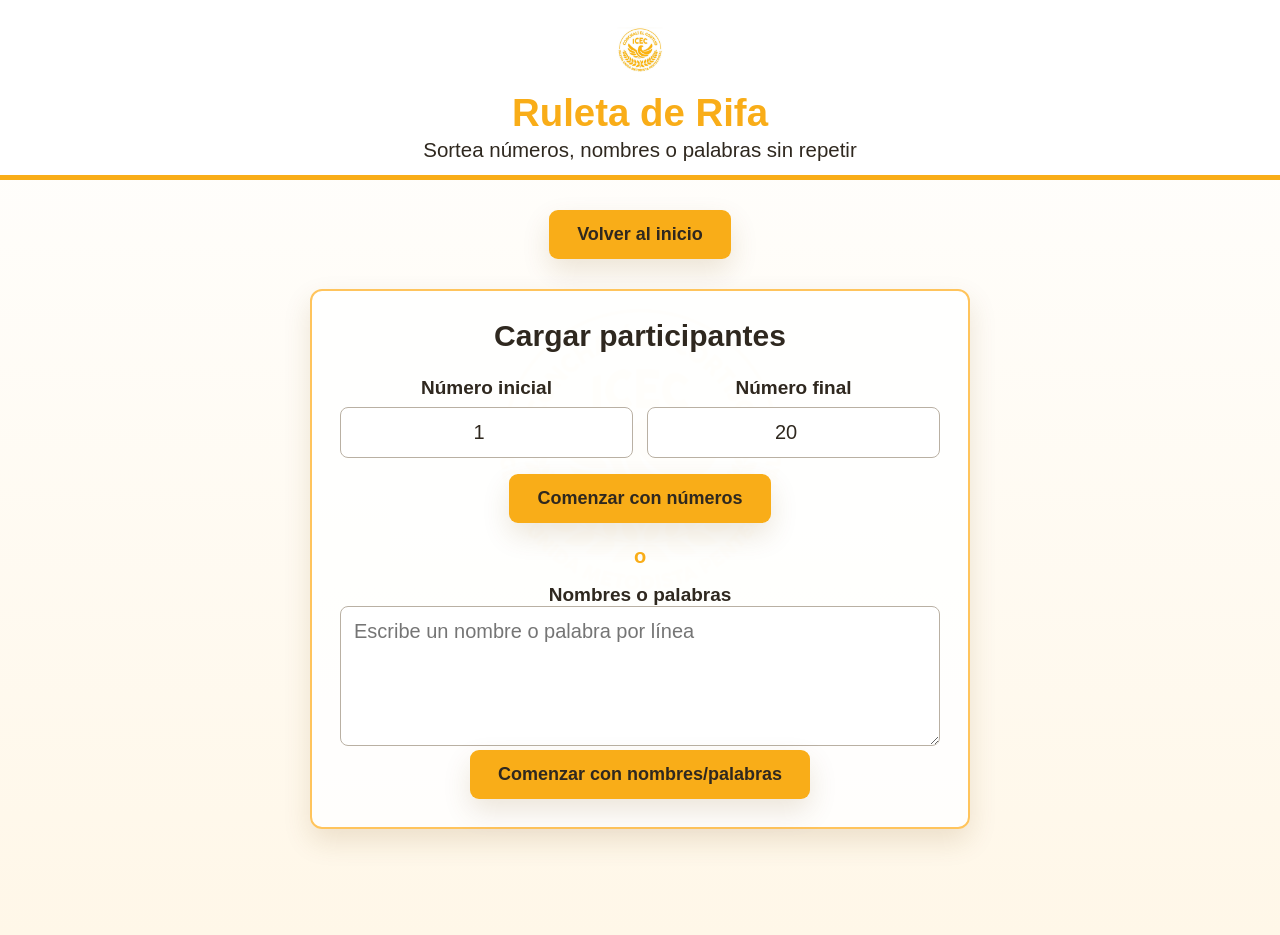
==== rifa.html @ 6cfd56b7 "Proyecto inicial de ruletas ICEC" ====
<!DOCTYPE html>
<html lang="es">
<head>
    <meta charset="UTF-8">
    <meta name="viewport" content="width=device-width, initial-scale=1.0">
    <title>Ruleta de Rifa</title>
    <link rel="stylesheet" href="style.css">
</head>
<body>

    <header class="encabezado">
        <img src="Imagen/IMG_9189.PNG" alt="Logo ICEC" class="logo">
        <h1>Ruleta de Rifa</h1>
        <p>Sortea números, nombres o palabras sin repetir</p>
    </header>

    <main class="contenedor-ruleta">
        <a href="index.html" class="boton-volver">Volver al inicio</a>

        <section id="pantalla-carga-rifa" class="pantalla-rifa">
            <section class="panel-carga-rifa">
                <h2>Cargar participantes</h2>

                <div class="campos-numeros">
                    <div>
                        <label for="numero-inicial">Número inicial</label>
                        <input type="number" id="numero-inicial" value="1">
                    </div>

                    <div>
                        <label for="numero-final">Número final</label>
                        <input type="number" id="numero-final" value="20">
                    </div>
                </div>

                <button id="cargar-numeros">Comenzar con números</button>

                <div class="separador">o</div>

                <label for="lista-palabras">Nombres o palabras</label>
                <textarea id="lista-palabras" placeholder="Escribe un nombre o palabra por línea"></textarea>

                <button id="cargar-palabras">Comenzar con nombres/palabras</button>
            </section>
        </section>

        <section id="pantalla-sorteo-rifa" class="pantalla-rifa oculto">
            <section class="layout-sorteo-rifa">

                <div class="columna-ruleta">
                    <section id="contenedor-rifa" class="ruleta-contenedor ruleta-rifa-grande">
                        <div class="flecha"></div>
                        <div id="ruleta-rifa" class="ruleta"></div>

                        <div class="centro-ruleta">
                            <span id="numero-ruleta">?</span>
                        </div>
                    </section>

                    <button id="girar-rifa" class="boton-girar">Girar ruleta</button>
                    <button id="editar-participantes" class="boton-secundario">Editar participantes</button>
                </div>

                <aside class="panel-resultado-rifa">
                    <p>Resultado</p>
                    <h2 id="resultado-rifa">-</h2>
                    <p id="numeros-restantes">Opciones restantes: 0</p>
                </aside>

                <aside class="panel-transparencia-rifa">
                    <section>
                        <h2>En sorteo</h2>
                        <ul id="lista-disponibles"></ul>
                    </section>

                    <section>
                        <h2>Al agua</h2>
                        <ul id="lista-agua"></ul>
                    </section>

                    <section>
                        <h2>Ganadores</h2>
                        <ul id="lista-ganadores"></ul>
                    </section>
                </aside>

            </section>
        </section>
    </main>

    <script src="script.js"></script>
</body>
</html>
---- style.css ----
/* Paleta de colores basada en el logo */
:root {
    --dorado: #f9ad18;
    --dorado-fuerte: #f97b00;
    --verde: #2f956f;
    --azul: #2e86a6;
    --rojo: #df4e37;
    --morado: #8243a3;
    --gris-azul: #536b80;
    --crema: #fff7e8;
    --blanco: #ffffff;
    --texto: #2f281f;
    --borde: #ffc45c;
    --sombra: 0 12px 28px rgba(120, 80, 10, 0.14);
}

/* Estilos generales */
* {
    box-sizing: border-box;
}

body {
    margin: 0;
    font-family: Arial, Helvetica, sans-serif;
    color: var(--texto);
    background: linear-gradient(180deg, #ffffff 0%, var(--crema) 100%);
}

/* Encabezado */
.encabezado {
    text-align: center;
    padding: 12px 20px 13px;
    border-bottom: 5px solid var(--dorado);
    background-color: rgba(255, 255, 255, 0.96);
}

.logo {
    width: 76px;
    display: block;
    margin: 0 auto 4px;
}

.encabezado h1 {
    margin: 0;
    color: var(--dorado);
    font-size: clamp(32px, 3vw, 42px);
    font-weight: 900;
    line-height: 1.1;
}

.encabezado p {
    margin: 4px 0 0;
    font-size: clamp(17px, 1.6vw, 21px);
}

/* Fondo con logo transparente */
.contenedor-principal::before,
.contenedor-ruleta::before {
    content: "";
    position: fixed;
    inset: 0;
    background-image: url("Imagen/IMG_9189.PNG");
    background-repeat: no-repeat;
    background-position: center;
    background-size: min(500px, 72vw);
    opacity: 0.08;
    pointer-events: none;
    z-index: -1;
}

/* Botones */
.boton-menu,
.boton-volver,
.boton-girar,
.boton-secundario,
button {
    border: none;
    cursor: pointer;
    text-decoration: none;
    color: var(--texto);
    background-color: var(--dorado);
    font-weight: 800;
    font-size: 18px;
    border-radius: 9px;
    padding: 14px 28px;
    box-shadow: var(--sombra);
    transition: transform 0.2s ease, background-color 0.2s ease;
}

.boton-menu:hover,
.boton-volver:hover,
.boton-girar:hover,
.boton-secundario:hover,
button:hover {
    transform: translateY(-2px);
    background-color: var(--dorado-fuerte);
}

button:disabled,
.boton-girar:disabled {
    opacity: 0.65;
    cursor: not-allowed;
    transform: none;
}

.boton-volver {
    display: block;
    width: max-content;
    max-width: 90vw;
    margin: 0 auto 30px;
}

.boton-girar {
    display: block;
    margin: 26px auto 0;
    background-color: var(--dorado-fuerte);
    color: white;
}

.boton-secundario {
    display: block;
    margin: 18px auto 0;
    background-color: white;
    color: var(--texto);
    border: 2px solid var(--dorado);
    box-shadow: none;
}

/* Página principal */
.contenedor-principal {
    min-height: 65vh;
    display: flex;
    justify-content: center;
    align-items: flex-start;
    padding: 54px 20px;
}

.caja-menu {
    background-color: rgba(255, 255, 255, 0.74);
    border: 1px solid rgba(249, 173, 24, 0.45);
    border-radius: 16px;
    padding: 30px;
    box-shadow: var(--sombra);
    display: flex;
    gap: 22px;
    justify-content: center;
    flex-wrap: wrap;
}

.boton-menu:nth-child(2) {
    background-color: var(--verde);
    color: white;
}

/* Contenedor general de páginas con ruleta */
.contenedor-ruleta {
    min-height: calc(100vh - 145px);
    padding: 30px 24px 36px;
    position: relative;
}

.oculto {
    display: none !important;
}

/* Ruleta base */
.ruleta-contenedor {
    width: 350px;
    max-width: 84vw;
    aspect-ratio: 1 / 1;
    position: relative;
    margin: 0 auto;
    transition: transform 0.25s ease;
}

.ruleta-contenedor.destacada {
    transform: scale(1.04);
}

.ruleta {
    width: 100%;
    height: 100%;
    border-radius: 50%;
    border: 12px solid var(--dorado);
    position: relative;
    overflow: hidden;
    box-shadow: var(--sombra);
}

.flecha {
    position: absolute;
    top: -23px;
    left: 50%;
    transform: translateX(-50%);
    z-index: 5;
    width: 0;
    height: 0;
    border-left: 30px solid transparent;
    border-right: 30px solid transparent;
    border-top: 68px solid var(--rojo);
}

.centro-ruleta {
    position: absolute;
    inset: 50%;
    transform: translate(-50%, -50%);
    width: 30%;
    height: 30%;
    border-radius: 50%;
    background-color: var(--blanco);
    border: 8px solid var(--dorado);
    display: grid;
    place-items: center;
    z-index: 4;
}

.centro-ruleta span {
    color: var(--dorado);
    font-size: 22px;
    font-weight: 900;
    text-align: center;
    max-width: 90%;
    overflow-wrap: anywhere;
}

/* Diseño de juegos */
.layout-juegos {
    width: min(100%, 980px);
    margin: 0 auto;
    display: grid;
    grid-template-columns: 360px 340px;
    justify-content: center;
    align-items: center;
    gap: 76px;
}

.columna-ruleta {
    text-align: center;
}

.ruleta-juegos {
    background: conic-gradient(
        var(--verde) 0deg 120deg,
        var(--dorado) 120deg 240deg,
        var(--rojo) 240deg 360deg
    );
}

.textos-curvos-juegos {
    position: absolute;
    inset: 0;
    width: 100%;
    height: 100%;
    z-index: 3;
    pointer-events: none;
}

.texto-curvo {
    fill: white;
    font-size: 24px;
    font-weight: 900;
    paint-order: stroke;
    stroke: #2f281f;
    stroke-width: 4px;
    stroke-linejoin: round;
}

.texto-curvo-medio {
    fill: var(--texto);
    stroke: white;
}

.marca-centro {
    color: var(--dorado) !important;
    font-size: 22px !important;
    font-weight: 900;
}

.panel-resultado-juegos {
    min-height: 190px;
    padding: 28px;
    text-align: center;
    background-color: rgba(255, 255, 255, 0.88);
    border: 2px solid var(--borde);
    border-radius: 12px;
    box-shadow: var(--sombra);
    display: flex;
    flex-direction: column;
    justify-content: center;
    align-items: center;
    gap: 10px;
}

.panel-resultado-juegos p {
    margin: 0;
    font-size: 22px;
    font-weight: 800;
}

.panel-resultado-juegos h2 {
    margin: 0;
    color: var(--dorado);
    font-size: 34px;
    font-weight: 900;
}

/* Carga de rifa */
.pantalla-rifa {
    width: 100%;
}

.panel-carga-rifa {
    width: min(94vw, 660px);
    margin: 0 auto;
    padding: 28px;
    text-align: center;
    background-color: rgba(255, 255, 255, 0.86);
    border: 2px solid var(--borde);
    border-radius: 12px;
    box-shadow: var(--sombra);
}

.panel-carga-rifa h2 {
    margin: 0 0 24px;
    font-size: 30px;
}

.campos-numeros {
    display: grid;
    grid-template-columns: 1fr 1fr;
    gap: 14px;
    margin-bottom: 16px;
}

.campos-numeros div {
    display: flex;
    flex-direction: column;
    gap: 8px;
}

.panel-carga-rifa label {
    font-size: 19px;
    font-weight: 800;
}

.panel-carga-rifa input,
.panel-carga-rifa textarea {
    width: 100%;
    border: 1px solid #b9b0a3;
    border-radius: 8px;
    padding: 13px;
    font-size: 20px;
    color: var(--texto);
    background-color: rgba(255, 255, 255, 0.95);
}

.panel-carga-rifa input {
    text-align: center;
}

.panel-carga-rifa textarea {
    min-height: 140px;
    resize: vertical;
    text-align: left;
    font-family: inherit;
}

.separador {
    margin: 22px 0 16px;
    font-size: 20px;
    font-weight: 900;
    color: var(--dorado);
}

/* Sorteo de rifa */
.layout-sorteo-rifa {
    width: min(100%, 1500px);
    margin: 0 auto;
    display: grid;
    grid-template-columns: 540px 400px 370px;
    justify-content: center;
    align-items: center;
    gap: 32px;
}
/* Amplía la ruleta de rifa mientras está girando */
.ruleta-rifa-grande.destacada {
    position: fixed;
    top: 50%;
    left: 50%;
    width: min(82vmin, 760px);
    max-width: none;
    margin: 0;
    transform: translate(-50%, -50%);
    z-index: 1000;

    box-shadow:
        0 0 0 100vmax rgba(47, 40, 31, 0.65);
}

/* Aumenta los números durante el giro */
.ruleta-rifa-grande.destacada .opcion-ruleta {
    font-size: 11px !important;
}

/* Resalta la rueda ampliada */
.ruleta-rifa-grande.destacada .ruleta {
    box-shadow:
        0 18px 55px rgba(0, 0, 0, 0.38);
}

/* Borde de la ruleta de rifa */
.ruleta-rifa-grande .ruleta {
    border-width: 10px;
}

/* Centro un poco más pequeño para dejar espacio */
.ruleta-rifa-grande .centro-ruleta {
    width: 27%;
    height: 27%;
}

/* Números y nombres dentro de la ruleta */
.opcion-ruleta {
    position: absolute;
    z-index: 2;
    color: white;
    font-weight: 900;
    line-height: 1;
    letter-spacing: 0;
    text-align: center;
    white-space: nowrap;
    pointer-events: none;

    text-shadow:
        1px 1px 0 rgba(47, 40, 31, 0.95),
        -1px -1px 0 rgba(47, 40, 31, 0.95),
        0 1px 3px rgba(0, 0, 0, 0.45);
}

/* Resultado de rifa */
.panel-resultado-rifa {
    min-height: 210px;
    padding: 26px;
    text-align: center;
    background-color: rgba(255, 255, 255, 0.88);
    border: 2px solid var(--borde);
    border-radius: 12px;
    box-shadow: var(--sombra);
    display: flex;
    flex-direction: column;
    justify-content: center;
    align-items: center;
    gap: 10px;
}

.panel-resultado-rifa p {
    margin: 0;
    font-size: 20px;
    font-weight: 800;
}

.panel-resultado-rifa h2 {
    margin: 0;
    color: var(--dorado);
    font-size: 42px;
    font-weight: 900;
}

#numeros-restantes {
    font-size: 18px;
}

/* Transparencia de rifa */
.panel-transparencia-rifa {
    padding: 16px;
    background-color: rgba(255, 255, 255, 0.88);
    border: 2px solid var(--borde);
    border-radius: 12px;
    box-shadow: var(--sombra);
    display: grid;
    gap: 14px;
}

.panel-transparencia-rifa section {
    background-color: rgba(255, 247, 232, 0.78);
    border-radius: 12px;
    padding: 14px;
}

.panel-transparencia-rifa h2 {
    margin: 0 0 10px;
    text-align: center;
    font-size: 22px;
}

#lista-disponibles,
#lista-agua,
#lista-ganadores {
    list-style: none;
    margin: 0;
    padding: 0;
    max-height: 140px;
    overflow-y: auto;
}

#lista-disponibles {
    display: grid;
    grid-template-columns: repeat(6, 34px);
    justify-content: center;
    gap: 7px;
}

#lista-agua,
#lista-ganadores {
    display: flex;
    flex-wrap: wrap;
    justify-content: center;
    gap: 7px;
}

.item-disponible {
    width: 34px;
    height: 32px;
    border-radius: 8px;
    background-color: var(--verde);
    color: white;
    font-weight: 900;
    display: grid;
    place-items: center;
    text-align: center;
}

.item-agua {
    min-width: 96px;
    padding: 7px 9px;
    background-color: #e9f6ff;
    color: #1d6f8c;
    border: 1px solid #8ed0eb;
    border-radius: 9px;
    font-weight: 800;
    text-align: center;
    display: flex;
    flex-direction: column;
    gap: 2px;
}

.item-agua strong {
    font-size: 17px;
}

.item-agua span {
    font-size: 11px;
    color: #2e86a6;
    font-weight: 700;
}

.item-ganador {
    min-width: 38px;
    min-height: 32px;
    padding: 7px 9px;
    border-radius: 8px;
    background-color: var(--dorado);
    color: var(--texto);
    border: 1px solid var(--dorado-fuerte);
    font-weight: 900;
    display: grid;
    place-items: center;
}

.item-vacio {
    color: #73695d;
    font-weight: 700;
    text-align: center;
    padding: 8px;
}

 /*Adaptación para computadores más pequeños */
@media (max-width: 1400px) {
    .layout-sorteo-rifa {
        grid-template-columns:
            minmax(420px, 540px)
            minmax(320px, 400px);
    }

    .ruleta-rifa-grande {
        width: min(43vw, 520px);
    }

    .panel-transparencia-rifa {
        width: min(92vw, 900px);
        margin: 0 auto;
        grid-column: 1 / -1;
        grid-template-columns: 1.4fr 1fr 1fr;
    }
}
/* Responsive */
@media (max-width: 950px) {
    .layout-juegos,
    .layout-sorteo-rifa {
        grid-template-columns: 1fr;
        gap: 30px;
    }

    .panel-resultado-juegos,
    .panel-resultado-rifa,
    .panel-transparencia-rifa {
        width: min(92vw, 430px);
        margin: 0 auto;
    }

    .panel-transparencia-rifa {
    grid-column: auto;
    grid-template-columns: 1fr;
    }

    .ruleta-contenedor {
        width: min(84vw, 340px);
    }

    .ruleta-rifa-grande {
        width: min(84vw, 360px);
    }
}

@media (max-width: 620px) {
    .encabezado {
        padding: 12px 14px 12px;
    }

    .logo {
        width: 60px;
    }

    .encabezado h1 {
        font-size: 32px;
    }

    .encabezado p {
        font-size: 17px;
    }

    .contenedor-ruleta {
        padding: 24px 14px 34px;
    }

    .boton-volver,
    .boton-girar,
    .boton-secundario,
    button {
        width: 100%;
        max-width: 310px;
        font-size: 17px;
        padding: 14px 20px;
    }

    .ruleta-contenedor {
        width: min(84vw, 320px);
    }

    .ruleta {
        border-width: 10px;
    }

    .flecha {
        top: -18px;
        border-left-width: 25px;
        border-right-width: 25px;
        border-top-width: 56px;
    }

    .texto-curvo {
        font-size: 22px;
    }

    .campos-numeros {
        grid-template-columns: 1fr;
    }

    .panel-carga-rifa {
        padding: 24px 18px;
    }

    #lista-disponibles {
        grid-template-columns: repeat(5, 34px);
    }
}
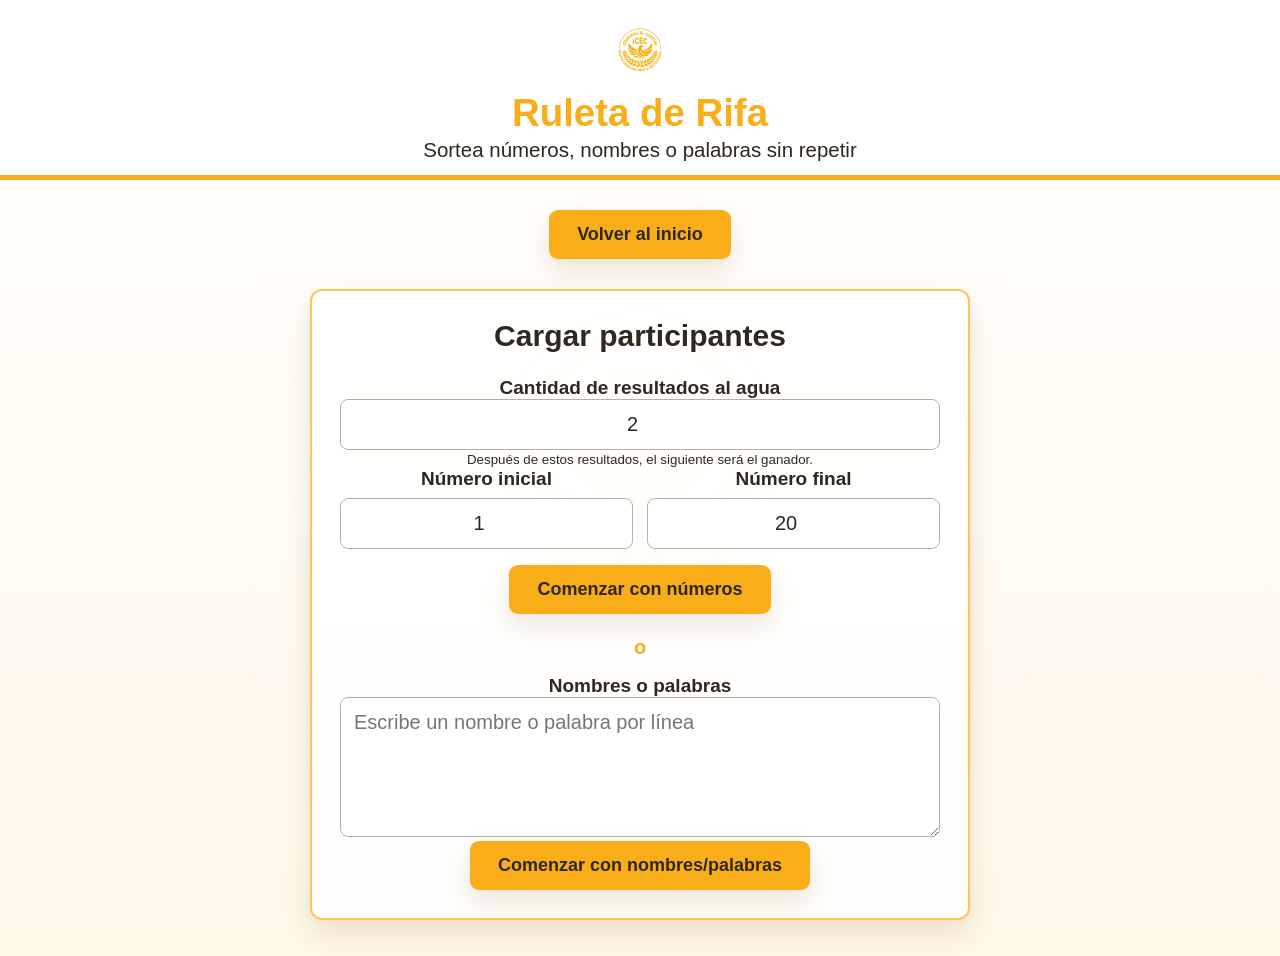
==== commit c823a81a: "Permite elegir la cantidad de resultados al agua" ====
--- a/rifa.html
+++ b/rifa.html
@@ -20,6 +20,25 @@
         <section id="pantalla-carga-rifa" class="pantalla-rifa">
             <section class="panel-carga-rifa">
                 <h2>Cargar participantes</h2>
+
+                <!-- Cantidad de resultados que irán al agua antes del ganador -->
+                <div class="campo-cantidad-agua">
+                    <label for="cantidad-al-agua">
+                     Cantidad de resultados al agua
+                    </label>
+
+                    <input
+                    type="number"
+                    id="cantidad-al-agua"
+                    value="2"
+                    min="0"
+                    step="1"
+                    >
+
+                <small>
+                    Después de estos resultados, el siguiente será el ganador.
+                 </small>
+                </div>
 
                 <div class="campos-numeros">
                     <div>
